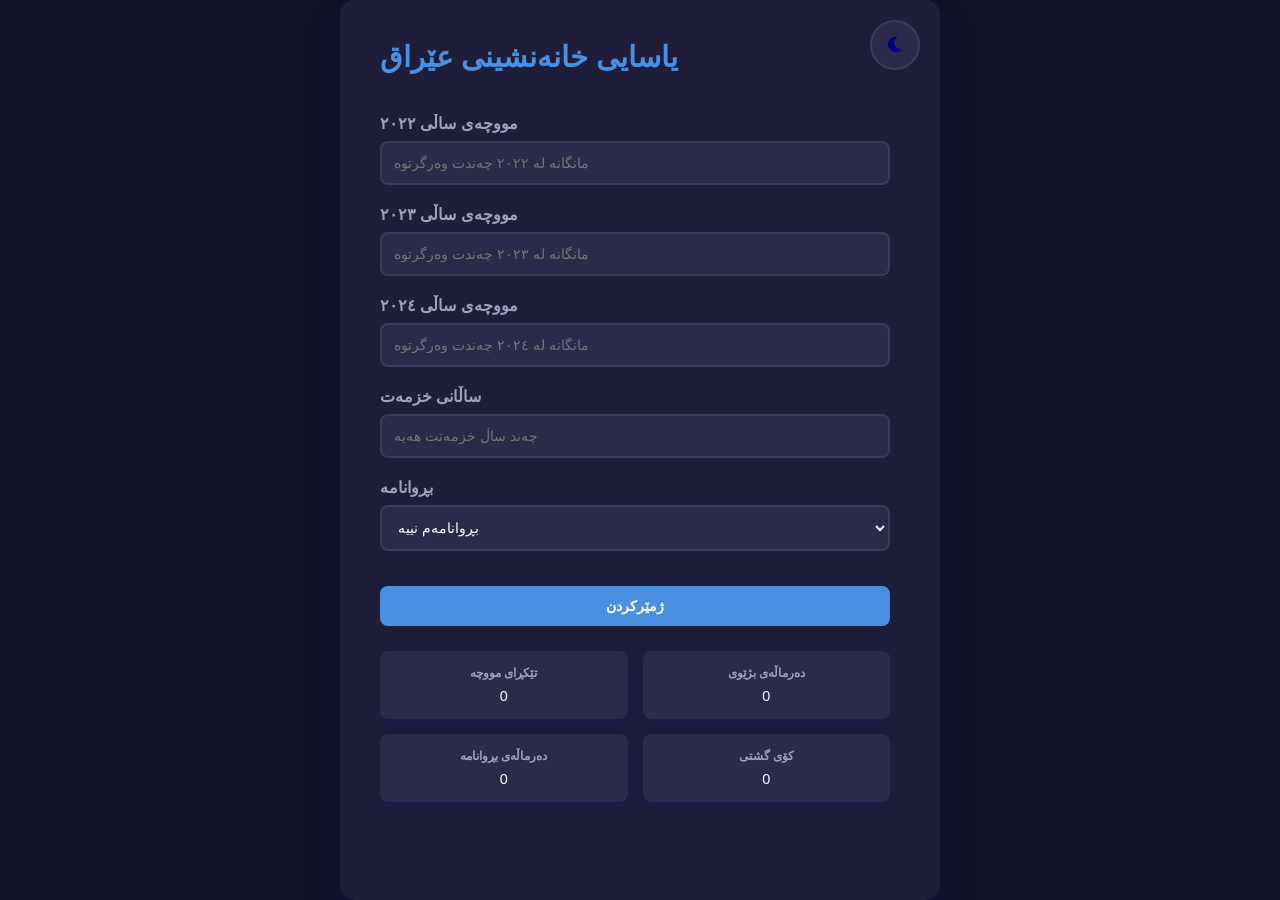
==== Iraqi_Pension_Law.html @ b479e2bb "The Iraqi Pension Law, here is the calculation that shows the pension of an Iraqi pensioner accordin" ====
<!DOCTYPE html>
<html lang="ku">
<head>
    <meta charset="UTF-8">
    <meta name="viewport" content="width=device-width, initial-scale=1.0">
    <title>ژمێریاری مووچە</title>
    <link href="https://cdnjs.cloudflare.com/ajax/libs/font-awesome/6.0.0-beta3/css/all.min.css" rel="stylesheet">
    <style>
        * {
            box-sizing: border-box;
            font-family: 'Arial', sans-serif;
            margin: 0;
            padding: 0;
            transition: all 0.3s ease;
        }

        :root {
            --bg-primary: #121228;
            --bg-secondary: #1e1e3a;
            --text-primary: #ffffff;
            --text-secondary: #a0a0c0;
            --accent-color: #4a90e2;
            --input-bg: #2a2a4a;
            --input-border: #3a3a5a;
            --box-shadow: rgba(0, 0, 255, 0.1);
        }

        [data-theme="light"] {
            --bg-primary: #f4f4f8;
            --bg-secondary: #ffffff;
            --text-primary: #333333;
            --text-secondary: #666666;
            --accent-color: #3a7ca5;
            --input-bg: #ffffff;
            --input-border: #d0d0e0;
            --box-shadow: rgba(0, 0, 0, 0.1);
        }

        html, body {
            height: 100vh;
            width: 100vw;
            margin: 0;
            overflow: hidden;
        }

        body {
            display: flex;
            justify-content: center;
            align-items: center;
            background-color: var(--bg-primary);
            color: var(--text-primary);
            padding: 0;
        }

        .container {
            background-color: var(--bg-secondary);
            border-radius: 15px;
            width: 100%;
            max-width: 600px;
            padding: 40px;
            box-shadow: 0 15px 40px var(--box-shadow);
            position: relative;
            height: 100vh;
            display: flex;
            flex-direction: column;
            overflow: hidden;
        }

        .header {
            display: flex;
            justify-content: space-between;
            align-items: center;
            margin-bottom: 40px;
        }

        .header h1 {
            color: var(--accent-color);
            font-size: 1.8em;
            font-weight: bold;
        }

        .theme-toggle {
            position: absolute;
            top: 20px;
            right: 20px;
            cursor: pointer;
            width: 50px;
            height: 50px;
            border-radius: 50%;
            display: flex;
            justify-content: center;
            align-items: center;
            background-color: var(--input-bg);
            border: 2px solid var(--input-border);
            transition: all 0.3s ease;
        }

        .theme-toggle:hover {
            transform: rotate(180deg);
            background-color: var(--accent-color);
            color: white;
        }

        .theme-toggle i {
            font-size: 1.3em;
        }

        .theme-toggle i.fa-sun {
            color: gold;
        }

        .theme-toggle i.fa-moon {
            color: navy;
        }

        .form-container {
            flex-grow: 1;
            overflow-y: auto;
            padding-right: 10px;
            padding-bottom: 35px;
        }

        .form-group {
            margin-bottom: 20px;
        }

        label {
            display: block;
            margin-bottom: 8px;
            color: var(--text-secondary);
            font-weight: 600;
        }

        input, select {
            width: 100%;
            padding: 12px;
            border: 2px solid var(--input-border);
            border-radius: 8px;
            background-color: var(--input-bg);
            color: var(--text-primary);
            outline: none;
            transition: all 0.3s ease;
            font-size: 0.9em;
        }

        input:focus, select:focus {
            border-color: var(--accent-color);
            box-shadow: 0 0 0 3px rgba(74, 144, 226, 0.2);
        }

        .btn {
            width: 100%;
            padding: 12px;
            background-color: var(--accent-color);
            color: white;
            border: none;
            border-radius: 8px;
            font-weight: bold;
            cursor: pointer;
            margin-top: 15px;
            transition: background-color 0.3s ease;
            font-size: 0.9em;
        }

        .btn:hover {
            background-color: color-mix(in srgb, var(--accent-color) 85%, white);
        }

        .results {
            display: grid;
            grid-template-columns: repeat(2, 1fr);
            gap: 15px;
            margin-top: 25px;
            
        }

        .result-item {
            background-color: var(--input-bg);
            border-radius: 8px;
            padding: 15px;
            text-align: center;
            box-shadow: 0 5px 15px var(--box-shadow);
            transition: transform 0.3s ease;
            font-size: 0.9em;
        }

        .result-item:hover {
            transform: scale(1.05);
        }

        .result-item strong {
            display: block;
            color: var(--text-secondary);
            margin-bottom: 8px;
            font-size: 0.8em;
        }

        .alert {
            position: fixed;
            top: 20px;
            left: 50%;
            transform: translateX(-50%);
            background-color: rgba(255, 68, 68, 0.9);
            color: white;
            padding: 12px 20px;
            border-radius: 8px;
            z-index: 1000;
            text-align: center;
            display: none;
            animation: slideDown 0.4s ease;
            font-size: 0.9em;
        }

        @keyframes slideDown {
            from { 
                opacity: 0; 
                transform: translate(-50%, -50px); 
            }
            to { 
                opacity: 1; 
                transform: translate(-50%, 0); 
            }
        }

        @media (max-width: 768px) {
            .container {
                padding: 20px;
                width: 100%;
                max-width: 100%;
                height: 100vh;
            }

            .results {
                grid-template-columns: 1fr;
            }

            .form-group, .results {
                margin-bottom: 15px;
            }

            input, select, .btn {
                font-size: 0.85em;
                padding: 10px;
            }

            .header h1 {
                font-size: 1.5em;
            }
        }

        ::-webkit-scrollbar {
            display: none;
        }
    </style>
</head>
<body>
    <div class="container">
        <div class="header">
            <h1>یاسایی خانەنشینی عێراق</h1>
            <button class="theme-toggle" onclick="toggleTheme()" aria-label="Toggle Theme">
                <i id="theme-icon" class="fas fa-moon"></i>
            </button>
        </div>
        
        <div class="form-container">
            <div class="form-group">
                <label for="salary1">مووچەی ساڵی ٢٠٢٢</label>
                <input type="text" id="salary1" pattern="[0-9]*\.?[0-9]*" placeholder="مانگانە لە ٢٠٢٢ چەندت وەرگرتوە " inputmode="numeric" aria-label="مووچەی یەکەم">
            </div>
            
            <div class="form-group">
                <label for="salary2">مووچەی ساڵی ٢٠٢٣</label>
                <input type="text" id="salary2" pattern="[0-9]*\.?[0-9]*" placeholder="مانگانە لە ٢٠٢٣ چەندت وەرگرتوە " inputmode="numeric" aria-label="مووچەی دووەم">
            </div>
            
            <div class="form-group">
                <label for="salary3">مووچەی ساڵی ٢٠٢٤</label>
                <input type="text" id="salary3" pattern="[0-9]*\.?[0-9]*" placeholder="مانگانە لە ٢٠٢٤ چەندت وەرگرتوە " inputmode="numeric" aria-label="مووچەی سێیەم">
            </div>
            
            <div class="form-group">
                <label for="service-years">ساڵانی خزمەت</label>
                <input type="text" id="service-years" pattern="[0-9]*\.?[0-9]*" placeholder="چەند ساڵ خزمەتت هەیە" inputmode="numeric" aria-label="ساڵانی خزمەت">
            </div>
            
            <div class="form-group">
                <label for="degree">بڕوانامە</label>
                <select id="degree" aria-label="بڕوانامەکانت">
                    <option value="0">بڕوانامەم نییە</option>
                    <option value="0.05">دیپلۆم</option>
                    <option value="0.10">بەکالۆریۆس</option>
                    <option value="0.15">دیپلۆمی بالا</option>
                    <option value="0.15">ماستەر</option>
                    <option value="0.20">دکتۆرا</option>
                </select>
            </div>
            
            <button class="btn" onclick="calculate()">ژمێرکردن</button>
            
            <div class="results">
                <div class="result-item">
                    <strong>تێکڕای مووچە</strong>
                    <span id="result1">0</span>
                </div>
                <div class="result-item">
                    <strong>دەرماڵەی بژێوی</strong>
                    <span id="result2">0</span>
                </div>
                <div class="result-item">
                    <strong>دەرماڵەی بڕوانامە</strong>
                    <span id="result3">0</span>
                </div>
                <div class="result-item"   >
                    <strong>کۆی گشتی</strong>
                    <span id="final-result">0</span>
                </div>

                
                
            </div>
            
        </div>

        
           
       
    </div>

    <div id="alert" class="alert" role="alert"></div>

    <script>
        // ڕووناکی و تاریک چالاک کە
function toggleTheme() {
    const root = document.documentElement;
    const themeIcon = document.getElementById('theme-icon');
    
    if (root.getAttribute('data-theme') === 'light') {
        root.setAttribute('data-theme', 'dark');
        themeIcon.classList.remove('fa-sun');
        themeIcon.classList.add('fa-moon');
    } else {
        root.setAttribute('data-theme', 'light');
        themeIcon.classList.remove('fa-moon');
        themeIcon.classList.add('fa-sun');
    }
}

        // دیاریکردنی فۆرماتی زمارەکان بۆ شێوازی کوردی و زمارەکانی عەرەبی
        function formatNumber(num) {
            return new Intl.NumberFormat('english', { 
                minimumFractionDigits: 2, 
                maximumFractionDigits: 2,
                useGrouping: true
            }).format(num);
        }

        // پیشاندانی ئاگادارکردنەوەکان
        function showAlert(message) {
            const alertEl = document.getElementById('alert');
            alertEl.textContent = message;
            alertEl.style.display = 'block';
            setTimeout(() => {
                alertEl.style.display = 'none';
            }, 4000);
        }

        // ڤالیدەیشنی زمارەکان
        document.querySelectorAll('input[pattern]').forEach(input => {
            input.addEventListener('input', function(e) {
                let value = e.target.value;
                // لابردنی هەر نووسراوێکی جگە لە ژمارە و خاڵ
                e.target.value = value.replace(/[^0-9.]/g, '');
                
                // دڵنیابوون لەوەی تەنها یەک خاڵ هەیە
                let dotCount = (value.match(/\./g) || []).length;
                if (dotCount > 1) {
                    e.target.value = value.replace(/\.+$/, '');
                }
            });
        });

        // ژمێرکردنی مووچە
        

            // ژمێرکردنی مووچە
function calculate() {
    // وەرگرتنی نرخەکان
    const salary1 = parseFloat(document.getElementById('salary1').value) || 0;
    const salary2 = parseFloat(document.getElementById('salary2').value) || 0;
    const salary3 = parseFloat(document.getElementById('salary3').value) || 0;
    const serviceYears = parseFloat(document.getElementById('service-years').value) || 0;
    const degreeMultiplier = parseFloat(document.getElementById('degree').value) || 0;

    // ڤالیدەیشن بۆ بەتاڵ بوونی خانەکان
    if (salary1 === 0 || salary2 === 0 || salary3 === 0 || serviceYears === 0) {
        showAlert('تکایە هەموو زانیاریەکان پڕ بکەوە');
        return;
    }

    // ڤالیدەیشن بۆ ساڵانی خزمەت
    if (serviceYears < 15) {
        showAlert('دەبێت زیاد لە ١٥ سال خزمەتی هەبێت و تەمەنی سەروو ٤٥ ساڵ بێت');
        return;
    }

    // ژمێرکردنی تێکڕای مووچە
    const averageSalary = (salary1 * 12 + salary2 * 12 + salary3 * 12) / 36;
    
    // ژمێرکردنی بڕی مووچەکان
    const result1 = (averageSalary * serviceYears * 2.5) / 100;
    const result2 = (result1 * serviceYears) / 100;
    const result3 = result1 * degreeMultiplier;
    const finalResult = result1 + result2 + result3;

    // نیشاندانی ئەنجامەکان بە فۆرماتی جوان
    document.getElementById('result1').textContent = formatNumber(result1);
    document.getElementById('result2').textContent = formatNumber(result2);
    document.getElementById('result3').textContent = formatNumber(result3);
    document.getElementById('final-result').textContent = formatNumber(finalResult);
}
    </script>
 
</body>
</html>
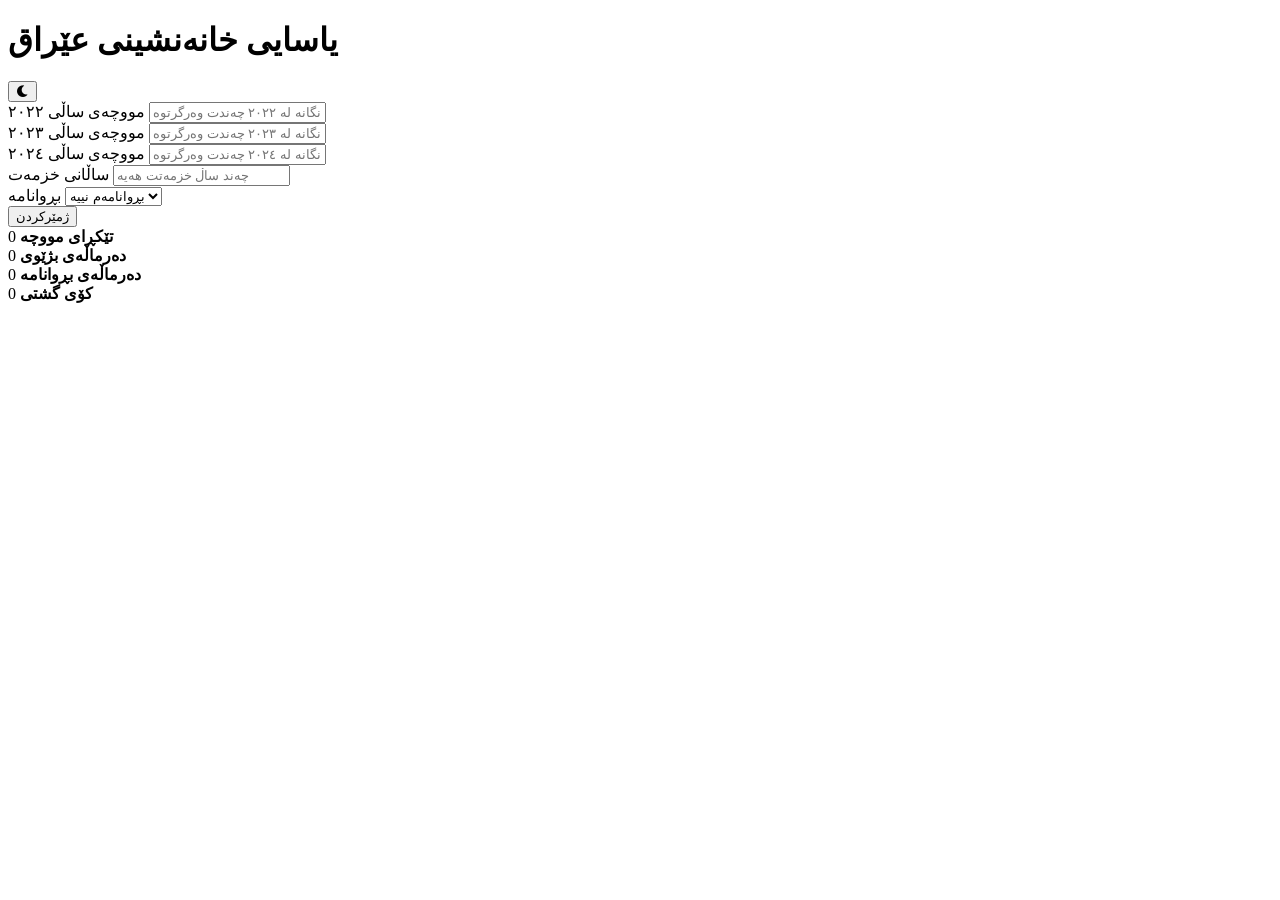
==== commit 4da86561: "The Iraqi Pension Law, here is the calculation that shows the pension of an Iraqi pensioner accordin" ====
--- a/Iraqi_Pension_Law.html
+++ b/Iraqi_Pension_Law.html
@@ -5,253 +5,7 @@
     <meta name="viewport" content="width=device-width, initial-scale=1.0">
     <title>ژمێریاری مووچە</title>
     <link href="https://cdnjs.cloudflare.com/ajax/libs/font-awesome/6.0.0-beta3/css/all.min.css" rel="stylesheet">
-    <style>
-        * {
-            box-sizing: border-box;
-            font-family: 'Arial', sans-serif;
-            margin: 0;
-            padding: 0;
-            transition: all 0.3s ease;
-        }
-
-        :root {
-            --bg-primary: #121228;
-            --bg-secondary: #1e1e3a;
-            --text-primary: #ffffff;
-            --text-secondary: #a0a0c0;
-            --accent-color: #4a90e2;
-            --input-bg: #2a2a4a;
-            --input-border: #3a3a5a;
-            --box-shadow: rgba(0, 0, 255, 0.1);
-        }
-
-        [data-theme="light"] {
-            --bg-primary: #f4f4f8;
-            --bg-secondary: #ffffff;
-            --text-primary: #333333;
-            --text-secondary: #666666;
-            --accent-color: #3a7ca5;
-            --input-bg: #ffffff;
-            --input-border: #d0d0e0;
-            --box-shadow: rgba(0, 0, 0, 0.1);
-        }
-
-        html, body {
-            height: 100vh;
-            width: 100vw;
-            margin: 0;
-            overflow: hidden;
-        }
-
-        body {
-            display: flex;
-            justify-content: center;
-            align-items: center;
-            background-color: var(--bg-primary);
-            color: var(--text-primary);
-            padding: 0;
-        }
-
-        .container {
-            background-color: var(--bg-secondary);
-            border-radius: 15px;
-            width: 100%;
-            max-width: 600px;
-            padding: 40px;
-            box-shadow: 0 15px 40px var(--box-shadow);
-            position: relative;
-            height: 100vh;
-            display: flex;
-            flex-direction: column;
-            overflow: hidden;
-        }
-
-        .header {
-            display: flex;
-            justify-content: space-between;
-            align-items: center;
-            margin-bottom: 40px;
-        }
-
-        .header h1 {
-            color: var(--accent-color);
-            font-size: 1.8em;
-            font-weight: bold;
-        }
-
-        .theme-toggle {
-            position: absolute;
-            top: 20px;
-            right: 20px;
-            cursor: pointer;
-            width: 50px;
-            height: 50px;
-            border-radius: 50%;
-            display: flex;
-            justify-content: center;
-            align-items: center;
-            background-color: var(--input-bg);
-            border: 2px solid var(--input-border);
-            transition: all 0.3s ease;
-        }
-
-        .theme-toggle:hover {
-            transform: rotate(180deg);
-            background-color: var(--accent-color);
-            color: white;
-        }
-
-        .theme-toggle i {
-            font-size: 1.3em;
-        }
-
-        .theme-toggle i.fa-sun {
-            color: gold;
-        }
-
-        .theme-toggle i.fa-moon {
-            color: navy;
-        }
-
-        .form-container {
-            flex-grow: 1;
-            overflow-y: auto;
-            padding-right: 10px;
-            padding-bottom: 35px;
-        }
-
-        .form-group {
-            margin-bottom: 20px;
-        }
-
-        label {
-            display: block;
-            margin-bottom: 8px;
-            color: var(--text-secondary);
-            font-weight: 600;
-        }
-
-        input, select {
-            width: 100%;
-            padding: 12px;
-            border: 2px solid var(--input-border);
-            border-radius: 8px;
-            background-color: var(--input-bg);
-            color: var(--text-primary);
-            outline: none;
-            transition: all 0.3s ease;
-            font-size: 0.9em;
-        }
-
-        input:focus, select:focus {
-            border-color: var(--accent-color);
-            box-shadow: 0 0 0 3px rgba(74, 144, 226, 0.2);
-        }
-
-        .btn {
-            width: 100%;
-            padding: 12px;
-            background-color: var(--accent-color);
-            color: white;
-            border: none;
-            border-radius: 8px;
-            font-weight: bold;
-            cursor: pointer;
-            margin-top: 15px;
-            transition: background-color 0.3s ease;
-            font-size: 0.9em;
-        }
-
-        .btn:hover {
-            background-color: color-mix(in srgb, var(--accent-color) 85%, white);
-        }
-
-        .results {
-            display: grid;
-            grid-template-columns: repeat(2, 1fr);
-            gap: 15px;
-            margin-top: 25px;
-            
-        }
-
-        .result-item {
-            background-color: var(--input-bg);
-            border-radius: 8px;
-            padding: 15px;
-            text-align: center;
-            box-shadow: 0 5px 15px var(--box-shadow);
-            transition: transform 0.3s ease;
-            font-size: 0.9em;
-        }
-
-        .result-item:hover {
-            transform: scale(1.05);
-        }
-
-        .result-item strong {
-            display: block;
-            color: var(--text-secondary);
-            margin-bottom: 8px;
-            font-size: 0.8em;
-        }
-
-        .alert {
-            position: fixed;
-            top: 20px;
-            left: 50%;
-            transform: translateX(-50%);
-            background-color: rgba(255, 68, 68, 0.9);
-            color: white;
-            padding: 12px 20px;
-            border-radius: 8px;
-            z-index: 1000;
-            text-align: center;
-            display: none;
-            animation: slideDown 0.4s ease;
-            font-size: 0.9em;
-        }
-
-        @keyframes slideDown {
-            from { 
-                opacity: 0; 
-                transform: translate(-50%, -50px); 
-            }
-            to { 
-                opacity: 1; 
-                transform: translate(-50%, 0); 
-            }
-        }
-
-        @media (max-width: 768px) {
-            .container {
-                padding: 20px;
-                width: 100%;
-                max-width: 100%;
-                height: 100vh;
-            }
-
-            .results {
-                grid-template-columns: 1fr;
-            }
-
-            .form-group, .results {
-                margin-bottom: 15px;
-            }
-
-            input, select, .btn {
-                font-size: 0.85em;
-                padding: 10px;
-            }
-
-            .header h1 {
-                font-size: 1.5em;
-            }
-        }
-
-        ::-webkit-scrollbar {
-            display: none;
-        }
-    </style>
+    <link rel="stylesheet" href="style.css">
 </head>
 <body>
     <div class="container">
@@ -328,96 +82,7 @@
 
     <div id="alert" class="alert" role="alert"></div>
 
-    <script>
-        // ڕووناکی و تاریک چالاک کە
-function toggleTheme() {
-    const root = document.documentElement;
-    const themeIcon = document.getElementById('theme-icon');
-    
-    if (root.getAttribute('data-theme') === 'light') {
-        root.setAttribute('data-theme', 'dark');
-        themeIcon.classList.remove('fa-sun');
-        themeIcon.classList.add('fa-moon');
-    } else {
-        root.setAttribute('data-theme', 'light');
-        themeIcon.classList.remove('fa-moon');
-        themeIcon.classList.add('fa-sun');
-    }
-}
-
-        // دیاریکردنی فۆرماتی زمارەکان بۆ شێوازی کوردی و زمارەکانی عەرەبی
-        function formatNumber(num) {
-            return new Intl.NumberFormat('english', { 
-                minimumFractionDigits: 2, 
-                maximumFractionDigits: 2,
-                useGrouping: true
-            }).format(num);
-        }
-
-        // پیشاندانی ئاگادارکردنەوەکان
-        function showAlert(message) {
-            const alertEl = document.getElementById('alert');
-            alertEl.textContent = message;
-            alertEl.style.display = 'block';
-            setTimeout(() => {
-                alertEl.style.display = 'none';
-            }, 4000);
-        }
-
-        // ڤالیدەیشنی زمارەکان
-        document.querySelectorAll('input[pattern]').forEach(input => {
-            input.addEventListener('input', function(e) {
-                let value = e.target.value;
-                // لابردنی هەر نووسراوێکی جگە لە ژمارە و خاڵ
-                e.target.value = value.replace(/[^0-9.]/g, '');
-                
-                // دڵنیابوون لەوەی تەنها یەک خاڵ هەیە
-                let dotCount = (value.match(/\./g) || []).length;
-                if (dotCount > 1) {
-                    e.target.value = value.replace(/\.+$/, '');
-                }
-            });
-        });
-
-        // ژمێرکردنی مووچە
-        
-
-            // ژمێرکردنی مووچە
-function calculate() {
-    // وەرگرتنی نرخەکان
-    const salary1 = parseFloat(document.getElementById('salary1').value) || 0;
-    const salary2 = parseFloat(document.getElementById('salary2').value) || 0;
-    const salary3 = parseFloat(document.getElementById('salary3').value) || 0;
-    const serviceYears = parseFloat(document.getElementById('service-years').value) || 0;
-    const degreeMultiplier = parseFloat(document.getElementById('degree').value) || 0;
-
-    // ڤالیدەیشن بۆ بەتاڵ بوونی خانەکان
-    if (salary1 === 0 || salary2 === 0 || salary3 === 0 || serviceYears === 0) {
-        showAlert('تکایە هەموو زانیاریەکان پڕ بکەوە');
-        return;
-    }
-
-    // ڤالیدەیشن بۆ ساڵانی خزمەت
-    if (serviceYears < 15) {
-        showAlert('دەبێت زیاد لە ١٥ سال خزمەتی هەبێت و تەمەنی سەروو ٤٥ ساڵ بێت');
-        return;
-    }
-
-    // ژمێرکردنی تێکڕای مووچە
-    const averageSalary = (salary1 * 12 + salary2 * 12 + salary3 * 12) / 36;
-    
-    // ژمێرکردنی بڕی مووچەکان
-    const result1 = (averageSalary * serviceYears * 2.5) / 100;
-    const result2 = (result1 * serviceYears) / 100;
-    const result3 = result1 * degreeMultiplier;
-    const finalResult = result1 + result2 + result3;
-
-    // نیشاندانی ئەنجامەکان بە فۆرماتی جوان
-    document.getElementById('result1').textContent = formatNumber(result1);
-    document.getElementById('result2').textContent = formatNumber(result2);
-    document.getElementById('result3').textContent = formatNumber(result3);
-    document.getElementById('final-result').textContent = formatNumber(finalResult);
-}
+    <script  src="js.js">
     </script>
  
 </body>
